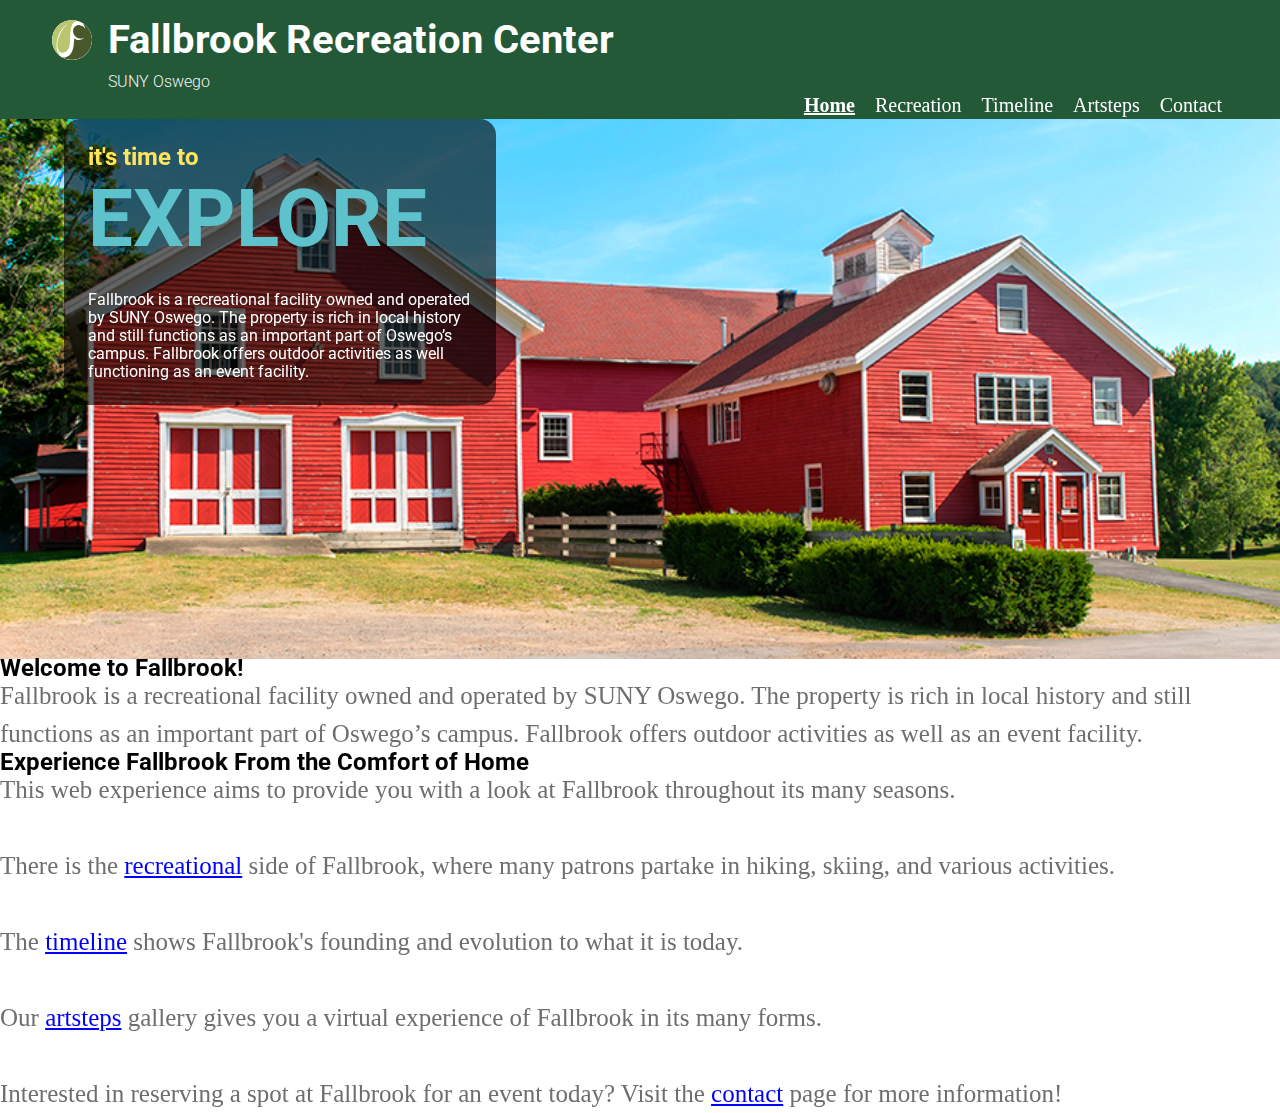
==== docs/html/index.html @ b4e82e0f "WIP homepage adjustments" ====
<!DOCTYPE HTML>
<html lang="en">

  <head>

    <meta charset="utf-8">

    <title>Fallbrook - Home</title>

    <link rel="stylesheet" href="../css/index.css">
    <link rel="preconnect" href="https://fonts.googleapis.com">
    <link rel="preconnect" href="https://fonts.gstatic.com" crossorigin>
    <link href="https://fonts.googleapis.com/css2?family=Roboto:wght@300;400;700&display=swap" rel="stylesheet"> 

  </head>

	<body>

    <div id="content">
      <div class="headerbg">
        <div id="upperHeaderTitle">
          <h1 id="headTitle">Fallbrook Recreation Center</h1>

          <p id="subhead">SUNY Oswego</p>
          <img id="siteLogo" src="/docs/img/FB_logo.svg" alt="">
        </div> 
        <div class="navigation">
          <ul>
            <li class="tab">
              <a id="home" href="index.html">Home</a>
            </li>
            <li class="tab">
              <a id="recreation" href="recreation.html">Recreation</a>
            </li>
            <li class="tab">
              <a id="timeline" href="timeline.html">Timeline</a>
            </li>
            <li class="tab">
              <a id="artsteps" href="artsteps.html">Artsteps</a>
            </li>
            <li class="tab">
              <a id="contact" href="contact.html">Contact</a>
            </li>
          </ul>
        </div>
      </div>
    <div class="splash">
      <div id="landscape">
        <div id="callToAction">
          <h2>it's time to</h2>
          <h2>explore</h2>
          <p>Fallbrook is a recreational facility owned and operated by SUNY Oswego.
            The property is rich in local history and still functions as an important part of Oswego’s campus.
            Fallbrook offers outdoor activities as well functioning as an event facility.</p>
        </div>
      </div>
    </div>
  	<h2 class="tempholder">Welcome to Fallbrook!</h2>

    <div class="beration">
    <p>
    Fallbrook is a recreational facility owned and operated by SUNY Oswego.
    The property is rich in local history and still functions as an important part of Oswego’s campus.
    Fallbrook offers outdoor activities as well as an event facility.
    </p>

    <h2 class="tempholder">Experience Fallbrook From the Comfort of Home</h2>

    <p>
    This web experience aims to provide you with a look at Fallbrook throughout its many seasons.<br><br>
    There is the <a style="color:blue" href="recreation.html"><u>recreational</u></a> side of Fallbrook, where many patrons partake in hiking, skiing, and various activities.<br><br>
    The <a style="color:blue" href="timeline.html"><u>timeline</u></a> shows Fallbrook's founding and evolution to what it is today.<br><br>
    Our <a style="color:blue" href="artsteps.html"><u>artsteps</u></a> gallery gives you a virtual experience of Fallbrook in its many forms.<br><br>
    Interested in reserving a spot at Fallbrook for an event today? Visit the <a style="color:blue" href="contact.html"><u>contact</u></a> page for more information!
    </p>
    </div>
    </div>

    <div id="background"></div>
  </body>



</html>
---- docs/css/index.css ----
*{
  margin: 0;
  padding: 0;
}

html{
  font-family: 'Roboto', Arial, Helvetica, sans-serif;
  font-size: 100%;
  line-height: 1.125rem;
}

body {
  margin: 0;
  padding: 0;
}

#content {

}

.headerbg {
  background-color: #235937;
  padding: 1rem 3rem 0 3rem;
}

.beration p {
  font: normal normal normal 25px/38px Segoe UI;
  color: #6E6E6E;
}

#background {
  position: fixed;
  bottom: 0px;
  left: 0px;
  width: 100%;
  height: 80%;
  z-index: -1;
  background-color: white;
}

#upperHeaderTitle{
  display: grid;
  grid-template-columns: 2.5rem 40rem;
  column-gap: 1.25rem;
  width: 100%;
}

#headTitle, #subhead{
  grid-column: 2/3;
}

#headTitle{
  margin: 0;
}

#siteLogo{
  grid-column: 1/2;
  grid-row: 1/3;
  width: 2.5rem;
  margin: 0.25rem;
  background-color: hsla(360, 100%, 100%, 1);
  border-radius: 1.25rem;
}

h1 {
  text-align: left;
  font-size: 2.5rem;
  line-height: 3rem;
  font-weight: 700;
  color: white;
  margin-top: 0;
}

#subhead {
  text-align: left;
  font-weight: 300;
  line-height: 1.25rem;
  color: #F5F5F5;
  margin: 0.5rem 0 0 0;
}

ul {
  list-style-type: none;
  margin: 0;
  padding: 0;
}

li{
  float: left;
  height: 100%;
  display: block;
}

a {
  text-decoration: none;
  color: white;
}

.tempholder {
  font-family: Roboto;
}

.navigation {
  display: flex;
  justify-content: flex-end;
}

.tab a{
  margin: 0.625rem;
}

#home {
  text-decoration: underline;
  font: normal normal bold 20px/27px Segoe UI;
}

#recreation {
  font: normal normal normal 20px/27px Segoe UI;
}

#timeline {
  font: normal normal normal 20px/27px Segoe UI;
}

#artsteps {
  font: normal normal normal 20px/27px Segoe UI;
}

#contact {
  font: normal normal normal 20px/27px Segoe UI;
}

.splash h2{
  font-weight: 700;
  font-size: 1.5rem;
  line-height: 1.75rem;
  color: #00255A;
  margin: 1rem 0;
}

#landscape{
  background-image: url("/docs/img/Current\ Fallbrook\ Oswego.jpg");
  background-repeat: no-repeat;
  background-size: cover;
  background-position: center 25%;
  width: 100%;
  height: 60vh;
  display: block;
}

#callToAction{
  background-color: hsla(360, 100%, 0%, 0.6);
  border-radius: 1rem;
  display: block;
  max-width: calc(30vw + 3rem);
  margin-left: 5%;
}

#callToAction h2{
  padding: 1.5rem 1.5rem 0 1.5rem;
  margin: 0;
  max-width: 30vw;
  color: #FFE45C;
}

#callToAction h2:nth-of-type(2){
  font-size: 5rem;
  line-height: 6rem;
  display: block;
  max-width: 30vw;
  padding: 0 1.5rem;
  color: #5EC2CC;
  text-transform: uppercase;
}

#callToAction p{
  color: hsla(360, 100%, 100%, 1);
  padding: 1.5rem;
  margin: 0;
  max-width: 30vw;
}

.aboutBackground {
  float: bottom;
  background-color: grey; /* replace with image */
}

.aboutLeft {
  display: inline-block;
}

.aboutRight {
  display: inline-block;
}

/*
#content {
  margin: auto;
}

#container {
  padding-right: 5px;
  padding-left: 5px;
}
*/
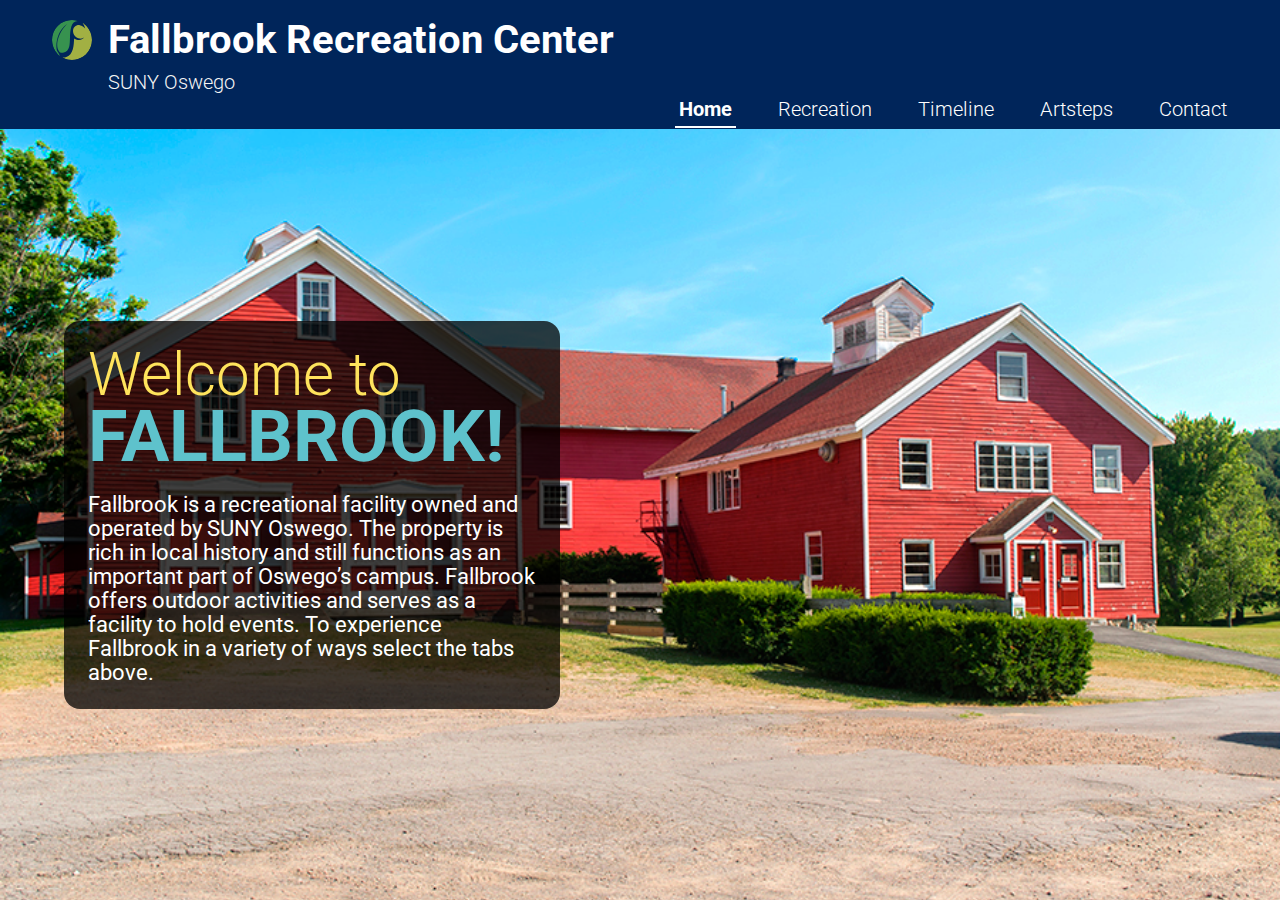
==== commit 77f672c9: "Finishing most styles" ====
--- a/docs/html/index.html
+++ b/docs/html/index.html
@@ -10,73 +10,52 @@
     <link rel="stylesheet" href="../css/index.css">
     <link rel="preconnect" href="https://fonts.googleapis.com">
     <link rel="preconnect" href="https://fonts.gstatic.com" crossorigin>
-    <link href="https://fonts.googleapis.com/css2?family=Roboto:wght@300;400;700&display=swap" rel="stylesheet"> 
+    <link href="https://fonts.googleapis.com/css2?family=Roboto:wght@300;400;700&display=swap" rel="stylesheet">
 
   </head>
 
 	<body>
-
     <div id="content">
-      <div class="headerbg">
+      <header class="headerbg">
         <div id="upperHeaderTitle">
           <h1 id="headTitle">Fallbrook Recreation Center</h1>
 
           <p id="subhead">SUNY Oswego</p>
-          <img id="siteLogo" src="/docs/img/FB_logo.svg" alt="">
-        </div> 
-        <div class="navigation">
+          <img id="siteLogo" src="../img/FRC_logo.svg" alt="">
+        </div>
+        <nav>
           <ul>
-            <li class="tab">
-              <a id="home" href="index.html">Home</a>
+            <li class="tab" style="border-bottom: 0.125rem solid hsla(360, 100%, 100%, 1);">
+              <a id="home" style="font-weight: 700;" href="index.html" title="Home">Home</a>
             </li>
             <li class="tab">
-              <a id="recreation" href="recreation.html">Recreation</a>
+              <a id="recreation" href="recreation.html" Title="Recreation">Recreation</a>
             </li>
             <li class="tab">
-              <a id="timeline" href="timeline.html">Timeline</a>
+              <a id="timeline" href="timeline.html" Title="Timeline">Timeline</a>
             </li>
             <li class="tab">
-              <a id="artsteps" href="artsteps.html">Artsteps</a>
+              <a id="artsteps" href="artsteps.html" Title="Artsteps">Artsteps</a>
             </li>
             <li class="tab">
-              <a id="contact" href="contact.html">Contact</a>
+              <a id="contact" href="contact.html" Title="Contact">Contact</a>
             </li>
           </ul>
-        </div>
-      </div>
-    <div class="splash">
-      <div id="landscape">
-        <div id="callToAction">
-          <h2>it's time to</h2>
-          <h2>explore</h2>
-          <p>Fallbrook is a recreational facility owned and operated by SUNY Oswego.
-            The property is rich in local history and still functions as an important part of Oswego’s campus.
-            Fallbrook offers outdoor activities as well functioning as an event facility.</p>
+        </nav>
+      </header>
+      <div class="splash">
+        <div id="landscape">
+          <div id="callToAction">
+            <h2>Welcome to</h2>
+            <h2>Fallbrook!</h2>
+            <p>Fallbrook is a recreational facility owned and operated by SUNY Oswego.
+              The property is rich in local history and still functions as an important part of Oswego’s campus.
+              Fallbrook offers outdoor activities and serves as a facility to hold events. 
+              To experience Fallbrook in a variety of ways select the tabs above.</p>
+          </div>
         </div>
       </div>
     </div>
-  	<h2 class="tempholder">Welcome to Fallbrook!</h2>
-
-    <div class="beration">
-    <p>
-    Fallbrook is a recreational facility owned and operated by SUNY Oswego.
-    The property is rich in local history and still functions as an important part of Oswego’s campus.
-    Fallbrook offers outdoor activities as well as an event facility.
-    </p>
-
-    <h2 class="tempholder">Experience Fallbrook From the Comfort of Home</h2>
-
-    <p>
-    This web experience aims to provide you with a look at Fallbrook throughout its many seasons.<br><br>
-    There is the <a style="color:blue" href="recreation.html"><u>recreational</u></a> side of Fallbrook, where many patrons partake in hiking, skiing, and various activities.<br><br>
-    The <a style="color:blue" href="timeline.html"><u>timeline</u></a> shows Fallbrook's founding and evolution to what it is today.<br><br>
-    Our <a style="color:blue" href="artsteps.html"><u>artsteps</u></a> gallery gives you a virtual experience of Fallbrook in its many forms.<br><br>
-    Interested in reserving a spot at Fallbrook for an event today? Visit the <a style="color:blue" href="contact.html"><u>contact</u></a> page for more information!
-    </p>
-    </div>
-    </div>
-
-    <div id="background"></div>
   </body>
 
 
--- a/docs/css/index.css
+++ b/docs/css/index.css
@@ -1,12 +1,16 @@
 *{
   margin: 0;
   padding: 0;
+  font-size: 100%;
+  font: inherit;
+  vertical-align: baseline;
 }
 
 html{
   font-family: 'Roboto', Arial, Helvetica, sans-serif;
   font-size: 100%;
   line-height: 1.125rem;
+  font-weight: 400;
 }
 
 body {
@@ -14,18 +18,9 @@
   padding: 0;
 }
 
-#content {
-
-}
-
 .headerbg {
-  background-color: #235937;
+  background-color: #00255A;
   padding: 1rem 3rem 0 3rem;
-}
-
-.beration p {
-  font: normal normal normal 25px/38px Segoe UI;
-  color: #6E6E6E;
 }
 
 #background {
@@ -35,7 +30,7 @@
   width: 100%;
   height: 80%;
   z-index: -1;
-  background-color: white;
+  background-color: hsla(360, 100%, 100%, 1);
 }
 
 #upperHeaderTitle{
@@ -58,7 +53,7 @@
   grid-row: 1/3;
   width: 2.5rem;
   margin: 0.25rem;
-  background-color: hsla(360, 100%, 100%, 1);
+
   border-radius: 1.25rem;
 }
 
@@ -67,8 +62,22 @@
   font-size: 2.5rem;
   line-height: 3rem;
   font-weight: 700;
-  color: white;
+  color: hsla(360, 100%, 100%, 1);
   margin-top: 0;
+}
+
+h2{
+  font-size: 1.625rem;
+  line-height: 1.875rem;
+  font-weight: 700;
+  margin-bottom: 1rem;
+}
+
+p{
+  font-size: 1.25rem;
+  line-height: 1.875rem;
+  color: #6f6f6f;
+  margin-bottom: 0.5rem;
 }
 
 #subhead {
@@ -83,123 +92,169 @@
   list-style-type: none;
   margin: 0;
   padding: 0;
+  padding-bottom: 0.0625rem;
 }
 
 li{
-  float: left;
-  height: 100%;
-  display: block;
+
+  display: inline-block;
+}
+
+li:hover{
+  border-bottom: 0.125rem solid hsla(360, 100%, 100%, 1);
+  font-weight: 700;
+}
+
+li a{
+  display: inline-block;
+}
+
+nav li:not(:first-child){
+  margin-left: 2rem;
 }
 
 a {
   text-decoration: none;
-  color: white;
-}
-
-.tempholder {
-  font-family: Roboto;
-}
-
-.navigation {
+  color: hsla(360, 100%, 100%, 1);
+}
+
+nav {
   display: flex;
   justify-content: flex-end;
 }
 
 .tab a{
-  margin: 0.625rem;
-}
-
-#home {
-  text-decoration: underline;
-  font: normal normal bold 20px/27px Segoe UI;
-}
-
-#recreation {
-  font: normal normal normal 20px/27px Segoe UI;
-}
-
-#timeline {
-  font: normal normal normal 20px/27px Segoe UI;
-}
-
-#artsteps {
-  font: normal normal normal 20px/27px Segoe UI;
-}
-
-#contact {
-  font: normal normal normal 20px/27px Segoe UI;
-}
-
-.splash h2{
-  font-weight: 700;
-  font-size: 1.5rem;
-  line-height: 1.75rem;
-  color: #00255A;
-  margin: 1rem 0;
+  font-size: 1.25rem;
+  line-height: 1.625rem;
+  font-weight: 300;
+  text-align: center;
+  padding: 0.25rem;
+}
+
+.tab a:hover{
+  font-weight: 700;
+}
+
+.tab a::before {
+  display: block;
+  content: attr(title);
+  font-weight: 700;
+  height: 0;
+  overflow: hidden;
+  visibility: hidden;
 }
 
 #landscape{
-  background-image: url("/docs/img/Current\ Fallbrook\ Oswego.jpg");
+  background-image: url("../img/CurrentFallbrookOswego.jpg");
   background-repeat: no-repeat;
   background-size: cover;
   background-position: center 25%;
   width: 100%;
-  height: 60vh;
-  display: block;
+  height: calc(100vh - 8.0625rem);
+  display: flex;
+  align-items: center;
 }
 
 #callToAction{
-  background-color: hsla(360, 100%, 0%, 0.6);
+  background-color: hsla(360, 100%, 0%, 0.75);
   border-radius: 1rem;
   display: block;
-  max-width: calc(30vw + 3rem);
+  max-width: 35vw;
   margin-left: 5%;
+  padding: 1.5rem;
 }
 
 #callToAction h2{
-  padding: 1.5rem 1.5rem 0 1.5rem;
-  margin: 0;
-  max-width: 30vw;
+  max-width: 35vw;
+  margin: 0;
   color: #FFE45C;
+  font-size: 3.75rem;
+  line-height: 3.75rem;
+  font-weight: 300;
+  display: inline-block;
 }
 
 #callToAction h2:nth-of-type(2){
-  font-size: 5rem;
-  line-height: 6rem;
-  display: block;
-  max-width: 30vw;
-  padding: 0 1.5rem;
+  font-size: 4.5rem;
+  line-height: 4rem !important;
+  font-weight: 700;
+  display: inline-block;
   color: #5EC2CC;
   text-transform: uppercase;
 }
 
 #callToAction p{
   color: hsla(360, 100%, 100%, 1);
-  padding: 1.5rem;
-  margin: 0;
-  max-width: 30vw;
-}
-
-.aboutBackground {
-  float: bottom;
-  background-color: grey; /* replace with image */
-}
-
-.aboutLeft {
-  display: inline-block;
-}
-
-.aboutRight {
-  display: inline-block;
-}
-
-/*
-#content {
-  margin: auto;
-}
-
-#container {
-  padding-right: 5px;
-  padding-left: 5px;
-}
-*/
+  padding-top: 1.5rem;
+  margin: 0;
+  max-width: 35vw;
+  font-size: 1.375rem;
+  line-height: 1.5rem;
+  font-weight: 400;
+  display: inline-block;
+}
+
+.belowHeader{
+  width: 90vw;
+  margin: 1rem auto 0 auto;
+}
+
+#skiing{
+  display: inline-block;
+  background-color: #F5F5F5;
+  padding: 2rem;
+  margin-bottom: 2rem;
+}
+
+#skiing video{
+  clear: right;
+  float: right;
+  width: 32rem;
+  height: 18rem;
+  margin-left: 1rem;
+}
+
+#hiking {
+  display: inline-block;
+  background-color: #F5F5F5;
+  padding: 2rem;
+  margin-bottom: 2rem;
+}
+
+#panos{
+  display: flex;
+  flex-wrap: wrap;
+  align-items: center;
+}
+
+#panos iframe{
+  width: 40vw;
+  height: 30vw;
+  padding: 0.5rem;
+}
+
+#timePg {
+  background-color: #F5F5F5;
+  height: calc(100vh - 10.0625rem);
+}
+
+#artPg {
+  background-color: #F5F5F5;
+  padding: 2rem;
+}
+
+#contactPg {
+  display: inline-block;
+  background-color: #F5F5F5;
+  padding: 2rem;
+  padding-bottom: 0;
+  height: calc(100vh - 10.0625rem);
+}
+
+#contactPg iframe{
+  float: right;
+  clear: right;
+  display: block;
+  border: 1rem solid hsla(360, 100%, 100%, 1);
+  margin-left: 1rem;
+}
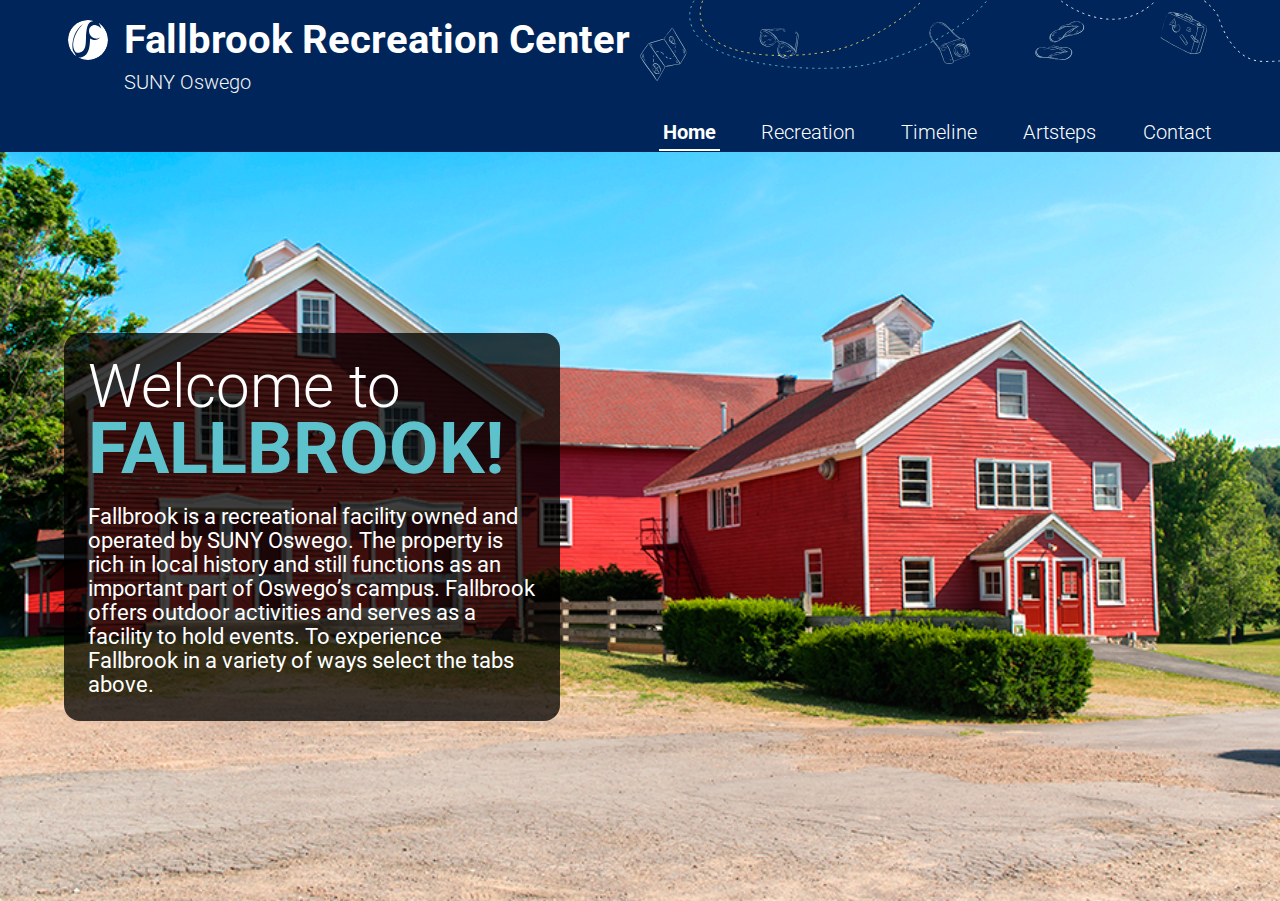
==== commit b237be56: "99.9% done" ====
--- a/docs/html/index.html
+++ b/docs/html/index.html
@@ -16,6 +16,7 @@
 
 	<body>
     <div id="content">
+      <img id="headerDoodle" src="../img/FRC_back_doodle.svg" alt="">
       <header class="headerbg">
         <div id="upperHeaderTitle">
           <h1 id="headTitle">Fallbrook Recreation Center</h1>
@@ -23,9 +24,11 @@
           <p id="subhead">SUNY Oswego</p>
           <img id="siteLogo" src="../img/FRC_logo.svg" alt="">
         </div>
+        <div id="headIconSpace">
+        </div>
         <nav>
           <ul>
-            <li class="tab" style="border-bottom: 0.125rem solid hsla(360, 100%, 100%, 1);">
+            <li class="tab" style="border-bottom: 2px solid hsla(360, 100%, 100%, 1);">
               <a id="home" style="font-weight: 700;" href="index.html" title="Home">Home</a>
             </li>
             <li class="tab">
--- a/docs/css/index.css
+++ b/docs/css/index.css
@@ -20,7 +20,10 @@
 
 .headerbg {
   background-color: #00255A;
-  padding: 1rem 3rem 0 3rem;
+  padding: 1rem 4rem 0 4rem;
+  display: grid;
+  grid-template-columns: 40% 60%;
+  z-index: 1;
 }
 
 #background {
@@ -38,6 +41,8 @@
   grid-template-columns: 2.5rem 40rem;
   column-gap: 1.25rem;
   width: 100%;
+  grid-column: 1/2;
+  grid-row: 1/2;
 }
 
 #headTitle, #subhead{
@@ -88,6 +93,23 @@
   margin: 0.5rem 0 0 0;
 }
 
+#headerDoodle{
+  position: absolute;
+  top: 0;
+  right: 0;
+  z-index: 100;
+  width: 50%;
+}
+
+#headIconSpace{
+  display: block;
+  grid-column: 2/3;
+  grid-row: 1/3;
+  max-width: 100%;
+  height: 6rem;
+  text-align: right;
+}
+
 ul {
   list-style-type: none;
   margin: 0;
@@ -101,7 +123,7 @@
 }
 
 li:hover{
-  border-bottom: 0.125rem solid hsla(360, 100%, 100%, 1);
+  border-bottom: 2px solid hsla(360, 100%, 100%, 1);
   font-weight: 700;
 }
 
@@ -121,6 +143,10 @@
 nav {
   display: flex;
   justify-content: flex-end;
+  width: 100%;
+  grid-column: 1/3;
+  grid-row: 3/4;
+  border-top: 3px solid transparent;
 }
 
 .tab a{
@@ -150,7 +176,7 @@
   background-size: cover;
   background-position: center 25%;
   width: 100%;
-  height: calc(100vh - 8.0625rem);
+  height: calc(100vh - 9.4375rem);
   display: flex;
   align-items: center;
 }
@@ -167,7 +193,7 @@
 #callToAction h2{
   max-width: 35vw;
   margin: 0;
-  color: #FFE45C;
+  color: hsla(360, 100%, 100%, 1);
   font-size: 3.75rem;
   line-height: 3.75rem;
   font-weight: 300;
@@ -222,15 +248,17 @@
 }
 
 #panos{
-  display: flex;
-  flex-wrap: wrap;
+  display: grid;
   align-items: center;
+  grid-template-columns: 50% 50%;
+  column-gap: 1rem;
+  row-gap: 3rem;
+  width: 100%;
+  padding-top: 1rem;
 }
 
 #panos iframe{
-  width: 40vw;
-  height: 30vw;
-  padding: 0.5rem;
+  margin: 0 auto;
 }
 
 #timePg {
@@ -246,9 +274,9 @@
 #contactPg {
   display: inline-block;
   background-color: #F5F5F5;
-  padding: 2rem;
+  padding: 2rem 4rem;
   padding-bottom: 0;
-  height: calc(100vh - 10.0625rem);
+  height: calc(100vh - 11.4375rem);
 }
 
 #contactPg iframe{
